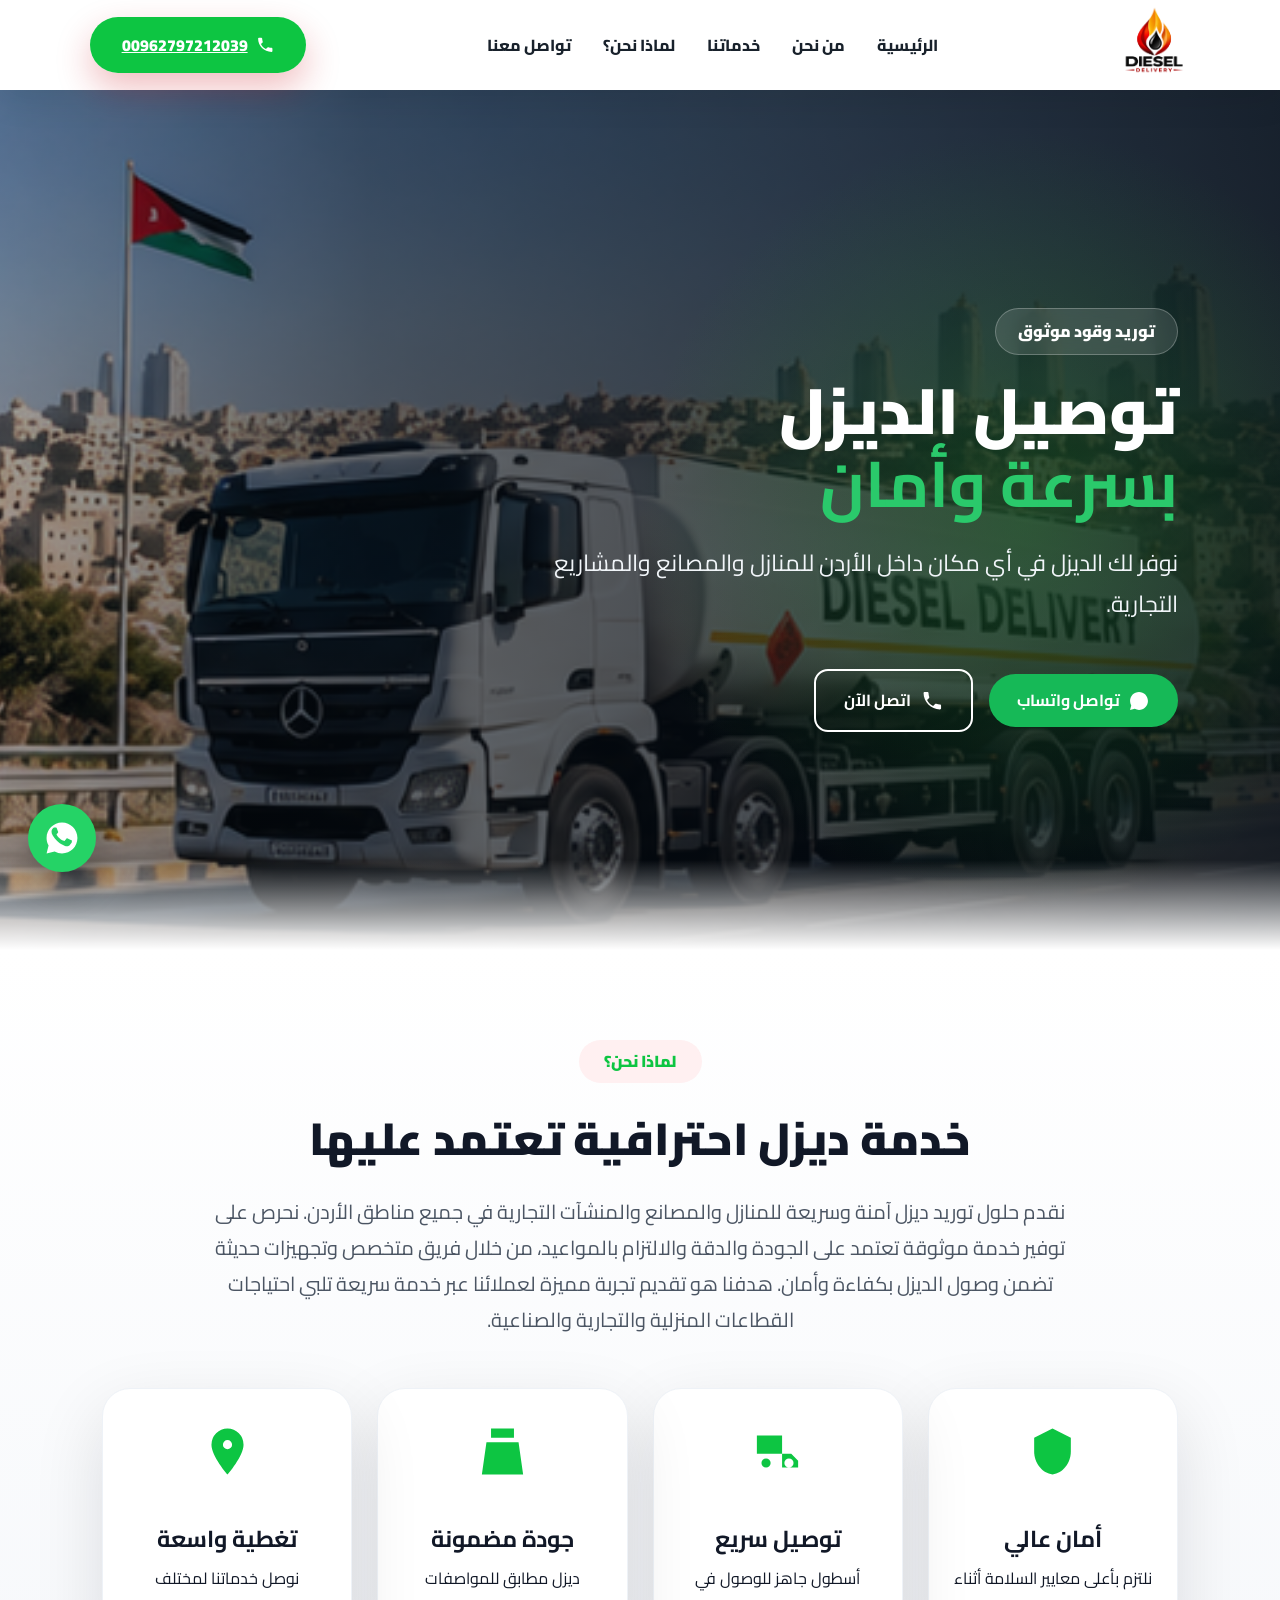
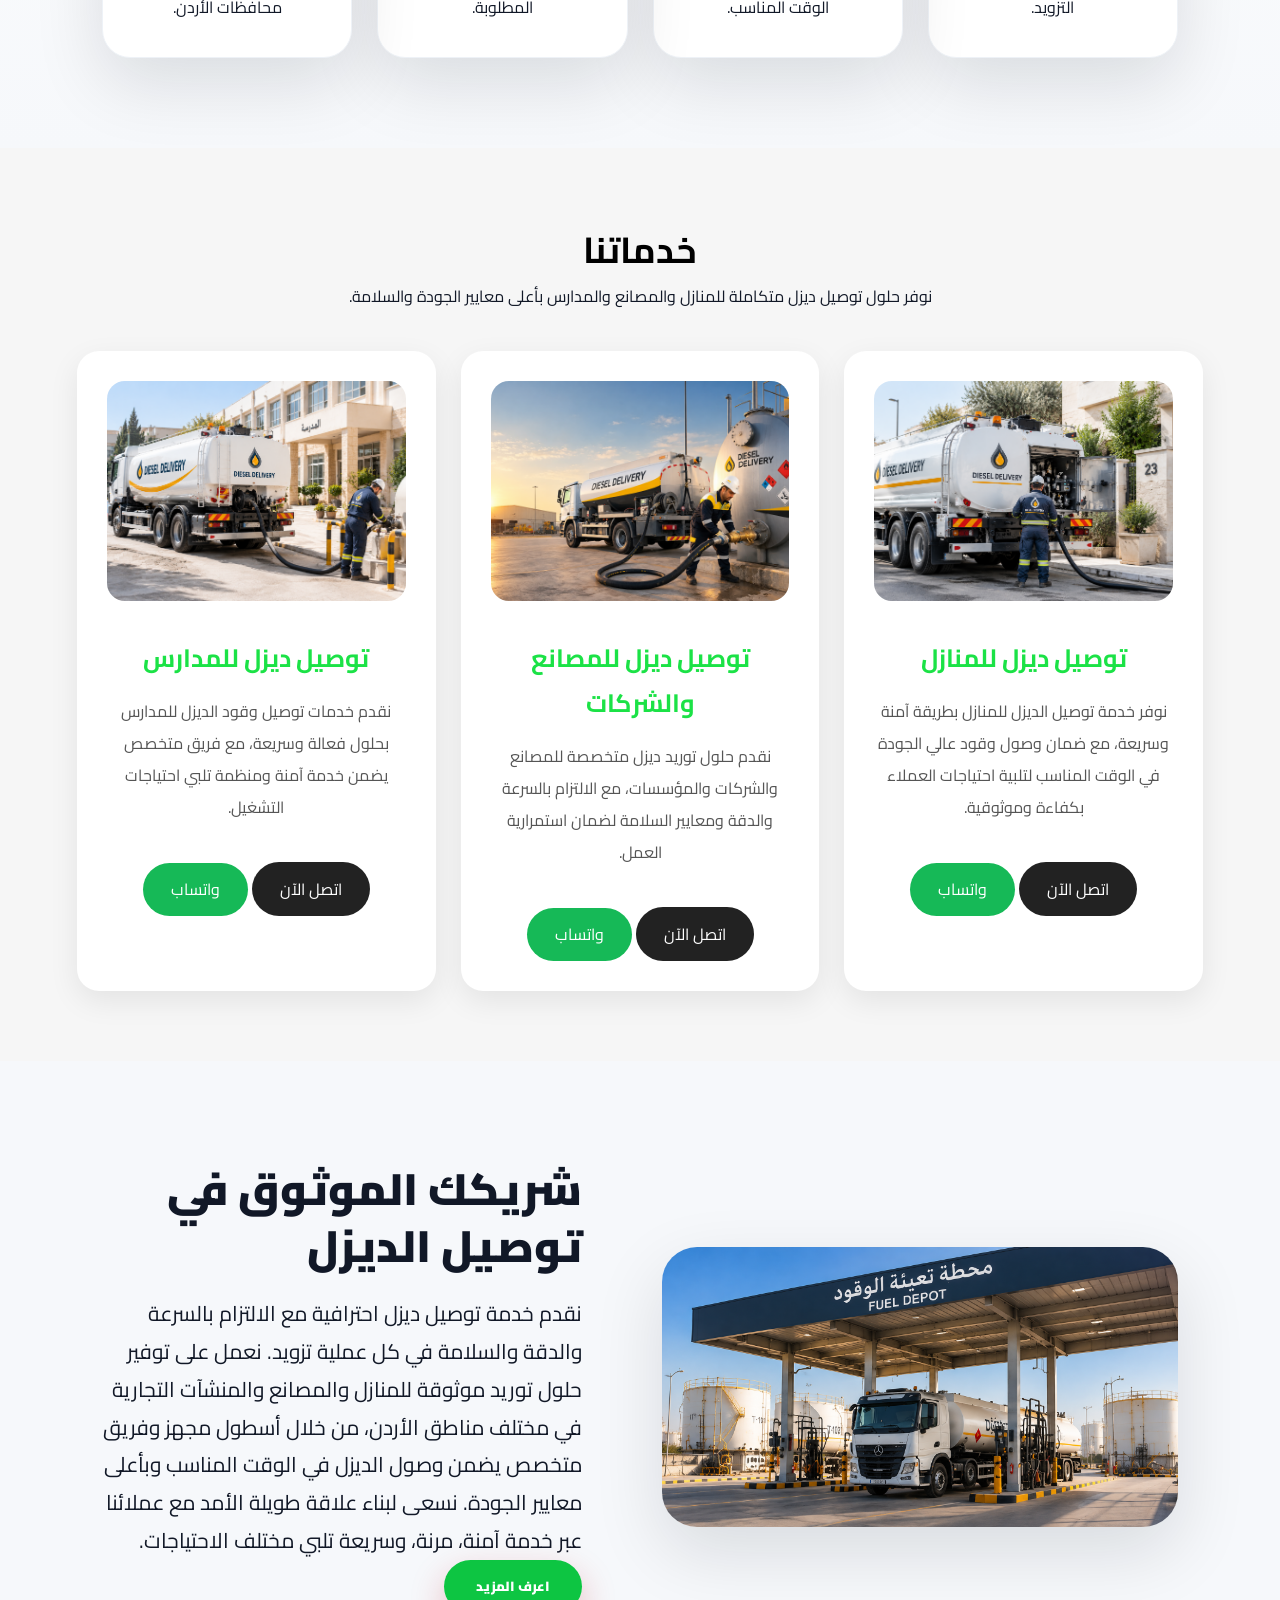
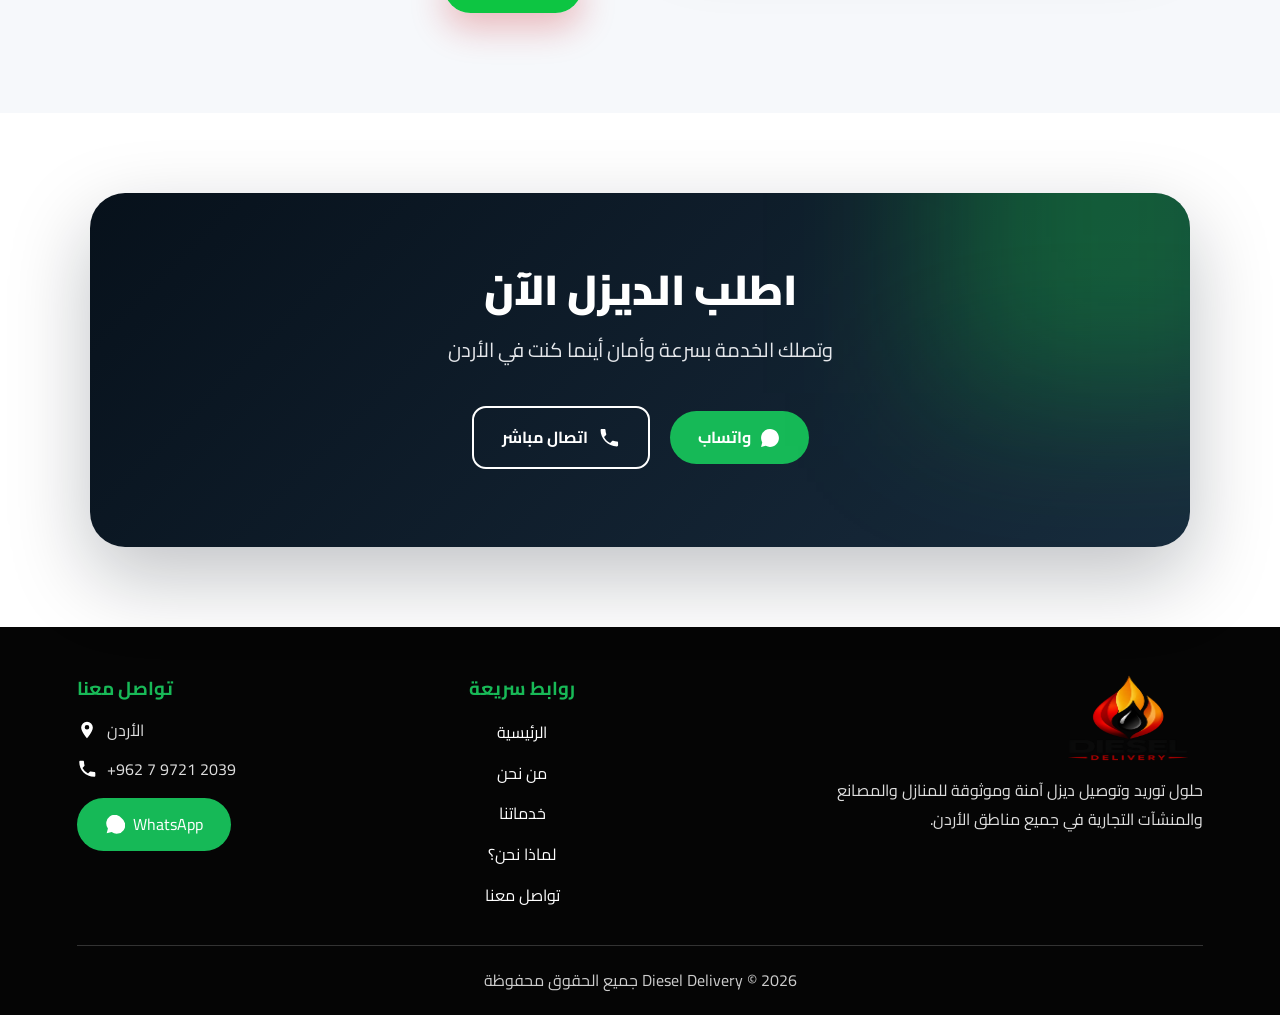
==== index.html @ 0b21d1fc "Add files via upload" ====
<!DOCTYPE html>
<html lang="ar" dir="rtl">
<head>
<meta charset="UTF-8">
<meta name="viewport" content="width=device-width, initial-scale=1.0">
<link rel="icon" type="image/x-icon" href="assets/logo.png">
<title>Diesel Delivery | توصيل الديزل</title>
<link rel="stylesheet" href="style.css">
</head>
<body>

<header>
      <a href="index.html"><img src="assets/logo.png" class="logo"></a>
<button class="menu-toggle" aria-label="Menu">☰</button>
<nav id="mainNav">
<a href="#hero">الرئيسية</a>
<a href="#about">من نحن</a>
<a href="service.html">خدماتنا</a>
<a href="#why">لماذا نحن؟</a>
<a href="#order">تواصل معنا</a>
</nav>
<a class="phone" href="tel:+962797212039">
<svg class="nav-phone-icon" viewBox="0 0 24 24" aria-hidden="true">
<path d="M6.6 10.8c1.8 3.5 3.1 4.8 6.6 6.6l2.2-2.2c.3-.3.8-.4 1.2-.2 1.3.5 2.7.8 4.1.8.7 0 1.2.5 1.2 1.2V20c0 .7-.5 1.2-1.2 1.2C10.8 21.2 2.8 13.2 2.8 3.4 2.8 2.7 3.3 2.2 4 2.2h3c.7 0 1.2.5 1.2 1.2 0 1.4.3 2.8.8 4.1.1.4.1.8-.2 1.2z"/>
</svg>
00962797212039</a>
</header>

<section class="hero" id="hero">
<div class="content">
<span>توريد وقود موثوق</span>
<h1>توصيل الديزل<br><b>بسرعة وأمان</b></h1>
<p>نوفر لك الديزل في أي مكان داخل الأردن للمنازل والمصانع والمشاريع التجارية.</p>
<a class="hero-btn whatsapp-btn" href="https://wa.me/962797212039" target="_blank">
<svg viewBox="0 0 32 32"><path d="M16 3C8.8 3 3 8.8 3 16c0 2.3.6 4.5 1.7 6.4L3 29l6.8-1.7A13 13 0 0016 29c7.2 0 13-5.8 13-13S23.2 3 16 3z"/></svg> تواصل واتساب</a>
<a class="hero-btn outline call-btn" href="tel:+962797212039">
<svg viewBox="0 0 24 24"><path d="M6.6 10.8c1.8 3.5 3.1 4.8 6.6 6.6l2.2-2.2c.3-.3.8-.4 1.2-.2 1.3.5 2.7.8 4.1.8.7 0 1.2.5 1.2 1.2V20c0 .7-.5 1.2-1.2 1.2C10.8 21.2 2.8 13.2 2.8 3.4 2.8 2.7 3.3 2.2 4 2.2h3c.7 0 1.2.5 1.2 1.2 0 1.4.3 2.8.8 4.1.1.4.1.8-.2 1.2z"/></svg> اتصل الآن</a>
</div>
</section>

<section class="why-us" id="why">
<div class="section-title">
<span>لماذا نحن؟</span>
<h2>خدمة ديزل احترافية تعتمد عليها</h2>
<p>نقدم حلول توريد ديزل آمنة وسريعة للمنازل والمصانع والمنشآت التجارية في جميع مناطق الأردن. نحرص على توفير خدمة موثوقة تعتمد على الجودة والدقة والالتزام بالمواعيد، من خلال فريق متخصص وتجهيزات حديثة تضمن وصول الديزل بكفاءة وأمان. هدفنا هو تقديم تجربة مميزة لعملائنا عبر خدمة سريعة تلبي احتياجات القطاعات المنزلية والتجارية والصناعية.</p>
</div>
<div class="features">
<div class="feature-card">
<svg viewBox="0 0 24 24"><path d="M12 2l8 4v6c0 5-3.5 9.5-8 10-4.5-.5-8-5-8-10V6l8-4z"/></svg>
<h3>أمان عالي</h3><p>نلتزم بأعلى معايير السلامة أثناء التزويد.</p>
</div>
<div class="feature-card">
<svg viewBox="0 0 24 24"><path d="M3 13h11V5H3v8zm11 0h4l3 3v3h-7v-6zM7 19a2 2 0 100-4 2 2 0 000 4zm10 0a2 2 0 100-4 2 2 0 000 4z"/></svg>
<h3>توصيل سريع</h3><p>أسطول جاهز للوصول في الوقت المناسب.</p>
</div>
<div class="feature-card">
<svg viewBox="0 0 24 24"><path d="M7 2h10v4H7V2zm-2 6h14l2 14H3L5 8z"/></svg>
<h3>جودة مضمونة</h3><p>ديزل مطابق للمواصفات المطلوبة.</p>
</div>
<div class="feature-card">
<svg viewBox="0 0 24 24"><path d="M12 2a7 7 0 00-7 7c0 5 7 13 7 13s7-8 7-13a7 7 0 00-7-7zm0 9a2 2 0 110-4 2 2 0 010 4z"/></svg>
<h3>تغطية واسعة</h3><p>نوصل خدماتنا لمختلف محافظات الأردن.</p>
</div>
</div>
</section>

<section class="services-home" id="services">
  <div class="services-title">
    <h2>خدماتنا</h2>
    <p>نوفر حلول توصيل ديزل متكاملة للمنازل والمصانع والمدارس بأعلى معايير الجودة والسلامة.</p>
  </div>

  <div class="services-cards">

    <div class="service-box">
      <img src="assets/home-diesel.png" alt="توصيل ديزل للمنازل">
      <h3>توصيل ديزل للمنازل</h3>
      <p>نوفر خدمة توصيل الديزل للمنازل بطريقة آمنة وسريعة، مع ضمان وصول وقود عالي الجودة في الوقت المناسب لتلبية احتياجات العملاء بكفاءة وموثوقية.</p>
      <div class="service-buttons">
        <a class="call-btn" href="tel:+962797212039">اتصل الآن</a>
        <a class="whatsapp-btn" href="https://wa.me/962797212039">واتساب</a>
      </div>
    </div>

    <div class="service-box">
      <img src="assets/factory-diesel.png" alt="توصيل ديزل للمصانع والشركات">
      <h3>توصيل ديزل للمصانع والشركات</h3>
      <p>نقدم حلول توريد ديزل متخصصة للمصانع والشركات والمؤسسات، مع الالتزام بالسرعة والدقة ومعايير السلامة لضمان استمرارية العمل.</p>
      <div class="service-buttons">
        <a class="call-btn" href="tel:+962797212039">اتصل الآن</a>
        <a class="whatsapp-btn" href="https://wa.me/962797212039">واتساب</a>
      </div>
    </div>

    <div class="service-box">
      <img src="assets/school-diesel.png" alt="توصيل ديزل للمدارس">
      <h3>توصيل ديزل للمدارس</h3>
      <p>نقدم خدمات توصيل وقود الديزل للمدارس بحلول فعالة وسريعة، مع فريق متخصص يضمن خدمة آمنة ومنظمة تلبي احتياجات التشغيل.</p>
      <div class="service-buttons">
        <a class="call-btn" href="tel:+962797212039">اتصل الآن</a>
        <a class="whatsapp-btn" href="https://wa.me/962797212039">واتساب</a>
      </div>
    </div>

  </div>
</section>

<section class="about" id="about">
<img src="assets/depot.png">
<div>
<h2>شريكك الموثوق في توصيل الديزل</h2>
<p>نقدم خدمة توصيل ديزل احترافية مع الالتزام بالسرعة والدقة والسلامة في كل عملية تزويد. نعمل على توفير حلول توريد موثوقة للمنازل والمصانع والمنشآت التجارية في مختلف مناطق الأردن، من خلال أسطول مجهز وفريق متخصص يضمن وصول الديزل في الوقت المناسب وبأعلى معايير الجودة. نسعى لبناء علاقة طويلة الأمد مع عملائنا عبر خدمة آمنة، مرنة، وسريعة تلبي مختلف الاحتياجات.</p>
<button>اعرف المزيد</button>
</div>
</section>

<section class="order" id="order">
<h2>اطلب الديزل الآن</h2>
<p>وتصلك الخدمة بسرعة وأمان أينما كنت في الأردن</p>
<a class="cta-btn whatsapp-btn" href="https://wa.me/962797212039" target="_blank"><svg viewBox="0 0 32 32"><path d="M16 3C8.8 3 3 8.8 3 16c0 2.3.6 4.5 1.7 6.4L3 29l6.8-1.7A13 13 0 0016 29c7.2 0 13-5.8 13-13S23.2 3 16 3z"/></svg> واتساب</a>
<a class="cta-btn outline call-btn" href="tel:+962797212039"><svg viewBox="0 0 24 24"><path d="M6.6 10.8c1.8 3.5 3.1 4.8 6.6 6.6l2.2-2.2c.3-.3.8-.4 1.2-.2 1.3.5 2.7.8 4.1.8.7 0 1.2.5 1.2 1.2V20c0 .7-.5 1.2-1.2 1.2C10.8 21.2 2.8 13.2 2.8 3.4 2.8 2.7 3.3 2.2 4 2.2h3c.7 0 1.2.5 1.2 1.2 0 1.4.3 2.8.8 4.1.1.4.1.8-.2 1.2z"/></svg> اتصال مباشر</a>
</section>

<a class="floating-whatsapp" href="https://wa.me/962797212039" target="_blank" aria-label="WhatsApp"><svg viewBox="0 0 32 32"><path d="M16 3C8.8 3 3 8.8 3 16c0 2.3.6 4.5 1.7 6.4L3 29l6.8-1.7A13 13 0 0016 29c7.2 0 13-5.8 13-13S23.2 3 16 3zm6.9 18.4c-.3.8-1.8 1.5-2.5 1.6-.7.1-1.5.1-4.8-1.7-4-2.2-6.6-6.2-6.8-6.5-.2-.3-1.6-2.1-1.6-4s1-2.8 1.4-3.2c.4-.4.9-.5 1.2-.5h.9c.3 0 .7-.1 1 .8.4 1 .9 2.5 1 2.7.1.2.1.5 0 .7-.1.2-.2.4-.4.6-.2.2-.4.4-.6.6-.2.2-.4.4-.2.8.2.4 1.1 1.8 2.4 2.9 1.7 1.5 3.1 2 3.5 2.2.4.2.6.2.9-.1.3-.3 1.1-1.3 1.4-1.7.3-.4.6-.3 1-.2.4.1 2.4 1.1 2.8 1.3.4.2.7.3.8.5.1.3.1 1-.2 1.8z"/></svg></a>




<footer class="professional-footer">
  <div class="footer-container">

    <div class="footer-brand">
      <img src="assets/logo.png" alt="Diesel Delivery">
      <p>
        حلول توريد وتوصيل ديزل آمنة وموثوقة للمنازل والمصانع والمنشآت التجارية
        في جميع مناطق الأردن.
      </p>
    </div>

    <div class="footer-links">
      <h3>روابط سريعة</h3>
      <a href="#home">الرئيسية</a>
      <a href="#about">من نحن</a>
      <a href="service.html">خدماتنا</a>
      <a href="#why">لماذا نحن؟</a>
      <a href="#contact">تواصل معنا</a>
    </div>

    <div class="footer-contact">
      <h3>تواصل معنا</h3>
      <p class="contact-item">
        <span class="svg-icon location-icon"></span>
        الأردن
      </p>
      <p class="contact-item">
        <span class="svg-icon phone-icon"></span>
        +962 7 9721 2039
      </p>
      <a class="whatsapp-btn" href="#">
        <span class="svg-icon whatsapp-icon"></span>
        WhatsApp
      </a>
    </div>

  </div>

  <div class="footer-bottom">
    Diesel Delivery © 2026 جميع الحقوق محفوظة
  </div>
</footer>


<script>
const btn=document.querySelector(".menu-toggle");
const nav=document.querySelector("#mainNav");
btn.addEventListener("click",()=>{nav.classList.toggle("open");btn.classList.toggle("active");});
nav.querySelectorAll("a").forEach(a=>a.addEventListener("click",()=>nav.classList.remove("open")));
</script>
</body>
</html>
---- style.css ----
@import url("https://fonts.googleapis.com/css2?family=Cairo:wght@400;600;700;800;900&display=swap");

:root {
  --red: #0dc542;
  --red2: #0dc542;
  --dark: #07111b;
  --gold: #f5b942;
  --bg: #f6f8fb;
  --text: #111827;
  --shadow: 0 25px 70px rgba(7, 17, 27, 0.12);
}
* {
  box-sizing: border-box;
  margin: 0;
  padding: 0;
}
html {
  scroll-behavior: smooth;
}
body {
  font-family: Cairo, Arial, sans-serif;
  color: var(--text);
  background: #fff;
  line-height: 1.8;
}
header {
  height: 90px;
  padding: 0 7%;
  display: flex;
  align-items: center;
  justify-content: space-between;
  position: sticky;
  top: 0;
  z-index: 50;
  background: rgba(255, 255, 255, 0.86);
  backdrop-filter: blur(18px);
  box-shadow: 0 10px 35px rgba(0, 0, 0, 0.08);
}
.logo {
  height: 72px;
  transition: 0.4s;
}
.logo:hover {
  transform: scale(1.08);
}
nav a {
  margin: 0 14px;
  color: #18212b;
  text-decoration: none;
  font-weight: 800;
  transition: 0.3s;
  position: relative;
}
nav a:before {
  content: "";
  position: absolute;
  right: 0;
  bottom: -10px;
  width: 0;
  height: 3px;
  background: var(--red);
  transition: 0.3s;
}
nav a:hover {
  color: var(--red);
}
nav a:hover:before {
  width: 100%;
}
.phone,
button {
  border: 0;
  border-radius: 50px;
  padding: 14px 32px;
  font-family: inherit;
  font-weight: 900;
  color: #fff;
  background: linear-gradient(135deg, var(--red), var(--red2));
  box-shadow: 0 15px 35px rgba(201, 21, 29, 0.28);
  cursor: pointer;
  transition: 0.35s;
}
.phone:hover,
button:hover {
  transform: translateY(-5px);
  box-shadow: 0 22px 45px rgba(201, 21, 29, 0.35);
}
.hero {
  min-height: 860px;
  display: flex;
  align-items: center;
  position: relative;
  overflow: hidden;
  background:
    linear-gradient(
      268deg,
      rgba(5, 12, 20, 0.88) 0%,
      rgba(5, 12, 20, 0.62) 70%,
      rgba(5, 12, 20, 0.15) 125%
    ),
    url(assets/hero-truck.png) center / cover;
}
.hero:before {
  content: "";
  position: absolute;
  inset: 0;
  background: radial-gradient(circle at 80% 50%, rgb(35 141 43 / 35%), transparent 35%);
}
.hero .content {
  position: relative;
  z-index: 2;
  /* max-width:700px; */
  color: #fff;
  /* padding:40px; */
  animation: heroFade 0.9s ease;
}
.hero .content span {
  display: inline-block;
  background: rgba(255, 255, 255, 0.12);
  border: 1px solid rgba(255, 255, 255, 0.25);
  padding: 8px 22px;
  border-radius: 50px;
  backdrop-filter: blur(10px);
  color: #fff;
}
.hero h1 {
  font-size: clamp(42px, 5vw, 72px);
  line-height: 1.15;
  font-weight: 900;
  margin: 20px 0;
}
.hero h1 b {
  color: #2ac96b;
}
.hero p {
  font-size: 20px;
  color: #f1f5f9;
  max-width: 560px;
}
.hero button {
  border: none;
  border-radius: 14px;
  padding: 15px 34px;
  font-size: 17px;
  font-weight: 800;
  margin: 25px 8px 0 0;
  cursor: pointer;
  transition: 0.3s;
  background: #c9151d;
  color: white;
  box-shadow: 0 15px 35px rgba(201, 21, 29, 0.35);
}
.hero button:hover {
  transform: translateY(-5px);
}
.hero .outline {
  background: transparent;
  border: 2px solid #fff;
}
@keyframes heroFade {
  from {
    opacity: 0;
    transform: translateY(30px);
  }
  to {
    opacity: 1;
    transform: none;
  }
}
.hero:after {
  content: "";
  position: absolute;
  inset: auto 0 0;
  height: 90px;
  background: linear-gradient(transparent, #fff);
}
.content {
  width: 58%;
  padding-right: 8%;
  position: relative;
  z-index: 2;
}
.content span {
  display: inline-block;
  background: #fff1f2;
  color: var(--red);
  padding: 8px 22px;
  border-radius: 40px;
  font-weight: 900;
}
h1 {
  font-size: 76px;
  line-height: 1.15;
  font-weight: 900;
  margin: 22px 0;
}
h1 b {
  color: var(--red);
}
.content p {
  font-size: 23px;
  /* color: #374151; */
  max-width: 650px;
  margin-bottom: 35px;
}
.outline {
  background: #fff;
  color: var(--dark);
  border: 2px solid var(--dark);
  box-shadow: none;
  margin-right: 12px;
}
.features {
  display: grid;
  grid-template-columns: repeat(4, 1fr);
  gap: 25px;
  padding: 40px 8% 90px;
  background: #fff;
}
.features div {
  background: #fff;
  padding: 35px 20px;
  text-align: center;
  border-radius: 28px;
  box-shadow: var(--shadow);
  border: 1px solid #eef2f7;
  transition: 0.35s;
}
.features div:hover {
  transform: translateY(-12px);
  border-color: #ffd1d4;
}
.features div:first-letter {
  font-size: 45px;
}
.features h3 {
  font-size: 23px;
  margin: 15px 0 5px;
}
.about {
  padding: 100px 8%;
  display: flex;
  align-items: center;
  gap: 80px;
  background: var(--bg);
}
.about img {
  width: 48%;
  border-radius: 35px;
  box-shadow: var(--shadow);
}
.about h2,
.order h2,
.areas h2 {
  font-size: 44px;
  line-height: 1.3;
  margin-bottom: 20px;
  font-weight: 900;
}
.about p,
.order p,
.areas p {
  font-size: 21px;
}
.order {
  padding: 100px 8%;
  background:
    linear-gradient(rgba(0, 0, 0, 0.72), rgba(0, 0, 0, 0.72)),
    url("assets/delivery.png") center/cover;
  color: #fff;
}
.areas {
  text-align: center;
  padding: 90px 8%;
}
footer {
  background: var(--dark);
  color: #fff;
  padding: 45px 8%;
  /* display: flex; */
  justify-content: space-between;
  align-items: center;
}
footer img {
  height: 95px;
}
@media (max-width: 900px) {
  header {
    height: auto;
    padding: 15px;
    flex-direction: column;
    gap: 15px;
  }
  nav {
    display: none;
  }
  .hero {
    min-height: 650px;
  }
  .content {
    width: 100%;
    padding: 50px 25px;
    text-align: center;
  }
  h1 {
    font-size: 43px;
  }
  .content p {
    font-size: 18px;
    color: white;
  }
  .features {
    grid-template-columns: 1fr;
    padding: 30px 25px;
  }
  .about {
    flex-direction: column;
    padding: 60px 25px;
    gap: 35px;
  }
  .about img {
    width: 100%;
  }
  .about h2,
  .order h2,
  .areas h2 {
    font-size: 32px;
  }
  footer {
    flex-direction: column;
    gap: 20px;
    text-align: center;
  }
}

.why-us {
  padding: 90px 8%;
  background: linear-gradient(180deg, #fff, #f6f8fb);
}
.section-title {
  text-align: center;
  max-width: 850px;
  margin: auto;
}
.section-title span {
  display: inline-block;
  color: var(--red);
  background: #fff0f1;
  padding: 7px 25px;
  border-radius: 30px;
  font-weight: 900;
}
.section-title h2 {
  font-size: 45px;
  font-weight: 900;
  margin: 15px 0;
}
.section-title p {
  font-size: 20px;
  color: #4b5563;
}
.features {
  padding: 50px 0 0;
  background: transparent;
}
.feature-card svg {
  width: 55px;
  height: 55px;
  fill: var(--red);
  margin-bottom: 15px;
}
.feature-card svg path {
  stroke: none;
}
.feature-card {
  min-height: 250px;
}
@media (max-width: 900px) {
  .features {
    grid-template-columns: 1fr 1fr;
  }
  .section-title h2 {
    font-size: 32px;
  }
}
@media (max-width: 600px) {
  .features {
    grid-template-columns: 1fr;
  }
}

.menu-toggle {
  display: none;
  background: var(--red);
  color: #fff;
  border: 0;
  border-radius: 12px;
  font-size: 28px;
  width: 50px;
  height: 45px;
  cursor: pointer;
  padding: 0;
}
@media (max-width: 900px) {
  header {
    flex-direction: row;
    position: sticky;
    padding: 12px 20px;
    height: 75px;
  }
  .logo {
    height: 55px;
  }
  .menu-toggle {
    display: block;
  }
  nav {
    display: flex;
    position: absolute;
    top: 75px;
    right: 0;
    left: 0;
    background: #fff;
    flex-direction: column;
    padding: 25px;
    gap: 20px;
    box-shadow: 0 15px 35px rgba(0, 0, 0, 0.12);
    transform: translateY(-20px);
    opacity: 0;
    pointer-events: none;
    transition: 0.3s;
  }
  nav.open {
    transform: translateY(0);
    opacity: 1;
    pointer-events: auto;
  }
  nav a {
    margin: 0;
    padding: 10px 0;
  }
  .phone {
    display: none;
  }
}

/* Premium Energy CTA */
.order {
  margin: 80px auto;
  width: 86%;
  padding: 70px 30px;
  border-radius: 35px;
  background: linear-gradient(135deg, #07111b, #182b3d);
  color: #fff;
  text-align: center;
  position: relative;
  overflow: hidden;
  box-shadow: 0 30px 80px rgba(7, 17, 27, 0.25);
}
.order:before {
  content: "";
  position: absolute;
  width: 350px;
  height: 350px;
  background: rgb(21 201 70 / 35%);
  filter: blur(80px);
  top: -150px;
  right: -100px;
}
.order h2,
.order p,
.order button {
  position: relative;
}
.order h2 {
  font-size: 42px;
  margin-bottom: 15px;
}
.order p {
  font-size: 20px;
  margin-bottom: 30px;
  color: #e5e7eb;
}
.order .outline {
  background: transparent;
  border: 2px solid #fff;
  margin-right: 12px;
}

/* Floating WhatsApp */
.floating-whatsapp {
  position: fixed;
  left: 28px;
  bottom: 28px;
  width: 68px;
  height: 68px;
  border-radius: 50%;
  background: #25d366;
  display: flex;
  align-items: center;
  justify-content: center;
  z-index: 999;
  box-shadow: 0 15px 35px rgba(0, 0, 0, 0.25);
  animation: whatsappPulse 2s infinite;
}
.floating-whatsapp svg {
  width: 38px;
  height: 38px;
  fill: #fff;
}
@keyframes whatsappPulse {
  0% {
    transform: scale(1);
  }
  50% {
    transform: scale(1.08);
  }
  100% {
    transform: scale(1);
  }
}
@media (max-width: 768px) {
  .order {
    width: 92%;
    padding: 45px 20px;
  }
  .order h2 {
    font-size: 30px;
  }
  .floating-whatsapp {
    width: 58px;
    height: 58px;
    left: 18px;
    bottom: 18px;
  }
}

/* SVG Action Buttons */
.hero-btn,
.cta-btn {
  display: inline-flex;
  align-items: center;
  justify-content: center;
  gap: 10px;
  text-decoration: none;
  padding: 15px 28px;
  border-radius: 14px;
  font-weight: 700;
  cursor: pointer;
}
.hero-btn svg,
.cta-btn svg {
  width: 22px;
  height: 22px;
  fill: currentColor;
}
.whatsapp-btn {
  background: #25d366;
  color: #fff;
}
.call-btn {
  color: #fff;
}
.call-btn svg {
  fill: currentColor;
}
.cta-btn {
  padding: 15px 28px;
  border-radius: 14px;
  font-weight: 700;
}
.order .cta-btn {
  margin: 8px;
}

/* Navbar phone SVG */
.phone{
    display:flex;
    align-items:center;
    justify-content:center;
    gap:8px;
}
.nav-phone-icon{
    width:18px;
    height:18px;
    fill:currentColor;
}


.professional-footer{
 background:#050505;
 color:#fff;
 padding:45px 6% 20px;
}
.footer-container{
 display:flex;
 justify-content:space-between;
 gap:40px;
}
.footer-brand{width:35%;}
.footer-brand img{width:150px;}
.footer-brand p{line-height:1.8;color:#ddd;}
.footer-links{text-align:center;display:flex;flex-direction:column;gap:12px;}
.footer-links h3,.footer-contact h3{color:#18b957;}
.footer-links a{color:white;text-decoration:none;}
.footer-contact{direction:ltr;}
.contact-item{
 display:flex;
     margin-top: 10px;
 align-items:center;
 gap:10px;
 color:#ddd;
}
.svg-icon{
 width:20px;
 height:20px;
 display:inline-block;
 background-position:center;
 background-repeat:no-repeat;
 background-size:contain;
}
.phone-icon{
 background-image:url("data:image/svg+xml,%3Csvg xmlns='http://www.w3.org/2000/svg' fill='white' viewBox='0 0 24 24'%3E%3Cpath d='M6.6 10.8a15.4 15.4 0 006.6 6.6l2.2-2.2c.3-.3.8-.4 1.2-.2 1.3.4 2.7.6 4.1.6.7 0 1.3.6 1.3 1.3V20c0 .7-.6 1.3-1.3 1.3C10.4 21.3 2.7 13.6 2.7 3.3 2.7 2.6 3.3 2 4 2h3.1c.7 0 1.3.6 1.3 1.3 0 1.4.2 2.8.6 4.1.1.4 0 .8-.2 1.1z'/%3E%3C/svg%3E");
}
.whatsapp-icon{
 background-image:url("data:image/svg+xml,%3Csvg xmlns='http://www.w3.org/2000/svg' fill='white' viewBox='0 0 24 24'%3E%3Cpath d='M20 3.9A10 10 0 003.5 16.1L2 22l6-1.5A10 10 0 1020 3.9z'/%3E%3C/svg%3E");
}
.location-icon{
 background-image:url("data:image/svg+xml,%3Csvg xmlns='http://www.w3.org/2000/svg' fill='white' viewBox='0 0 24 24'%3E%3Cpath d='M12 2a7 7 0 00-7 7c0 5 7 13 7 13s7-8 7-13a7 7 0 00-7-7zm0 9.5A2.5 2.5 0 1112 6a2.5 2.5 0 010 5.5z'/%3E%3C/svg%3E");
}
.whatsapp-btn{
      margin-top: 15px;
 display:inline-flex;
 align-items:center;
 gap:8px;
 background:#16b957;
 color:#fff;
 padding:12px 28px;
 border-radius:30px;
 text-decoration:none;
}
.footer-bottom{
 border-top:1px solid #333;
 margin-top:35px;
 padding-top:20px;
 text-align:center;
 color:#ccc;
}
@media(max-width:768px){
 .footer-container{flex-direction:column;align-items:center;text-align:center;}
 .footer-brand{width:100%;}
}

.services-page{
padding:70px 6%;
background:#f7f7f7;
min-height:100vh;
}
.services-page h1{text-align:center;margin-bottom:40px;}
.services-grid{
display:grid;
grid-template-columns:repeat(auto-fit,minmax(280px,1fr));
gap:25px;
}
.service-card{
background:#fff;
padding:30px;
border-radius:20px;
box-shadow:0 10px 30px rgba(0,0,0,.08);
text-align:center;
}
.service-card h2{color:#19d719;}
.service-card p{line-height:1.9;color:#555;}
.service-actions{
display:flex;
justify-content:center;
gap:12px;
margin-top:25px;
}
.service-actions a{
padding:12px 25px;
border-radius:30px;
background:#16b957;
color:#fff;
text-decoration:none;
}
.service-actions a:first-child{background:#222;}

.service-image{
 width:100%;
 height:220px;
 object-fit:cover;
 border-radius:16px;
 margin-bottom:20px;
}

.services-home{
padding:70px 6%;
background:#f6f6f6;
direction:rtl;
}
.services-title{text-align:center;margin-bottom:40px;}
.services-title h2{color:#000000;font-size:36px;}
.services-cards{
display:grid;
grid-template-columns:repeat(3,1fr);
gap:25px;
}
.service-box{
background:#fff;
border-radius:22px;
padding:30px;
text-align:center;
box-shadow:0 10px 30px rgba(0,0,0,.08);
}
.service-box img{
width:100%;
height:220px;
object-fit:cover;
border-radius:18px;
}
.service-box h3{
color:#1be246;
font-size:25px;
margin:25px 0 15px;
}
.service-box p{
line-height:2;
color:#555;
}
.service-buttons{
/* display:flex; */
justify-content:center;
gap:15px;
margin-top:25px;
}
.service-buttons a{
padding:12px 28px;
border-radius:30px;
color:white;
text-decoration:none;
}
.call-btn{background:#222;}
.whatsapp-btn{background:#16b957;}
@media(max-width:900px){
.services-cards{grid-template-columns:1fr;}
}
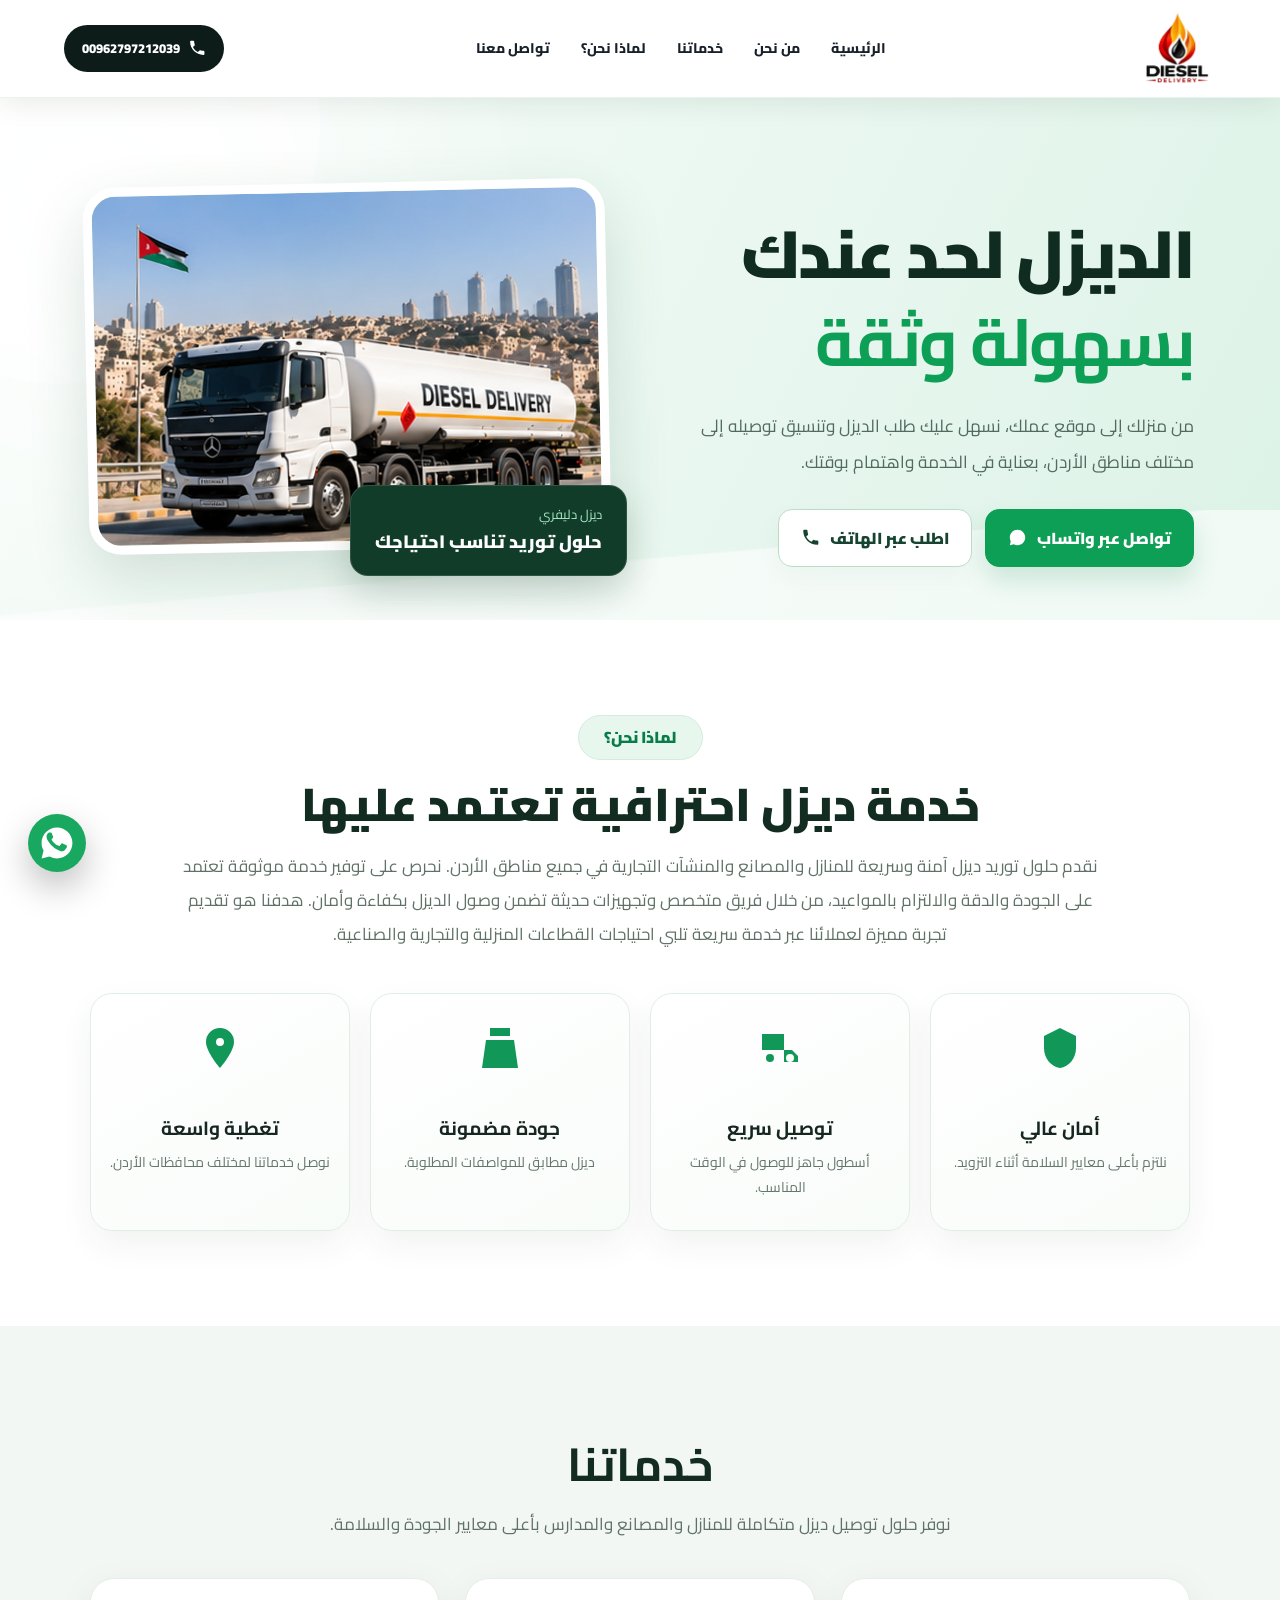
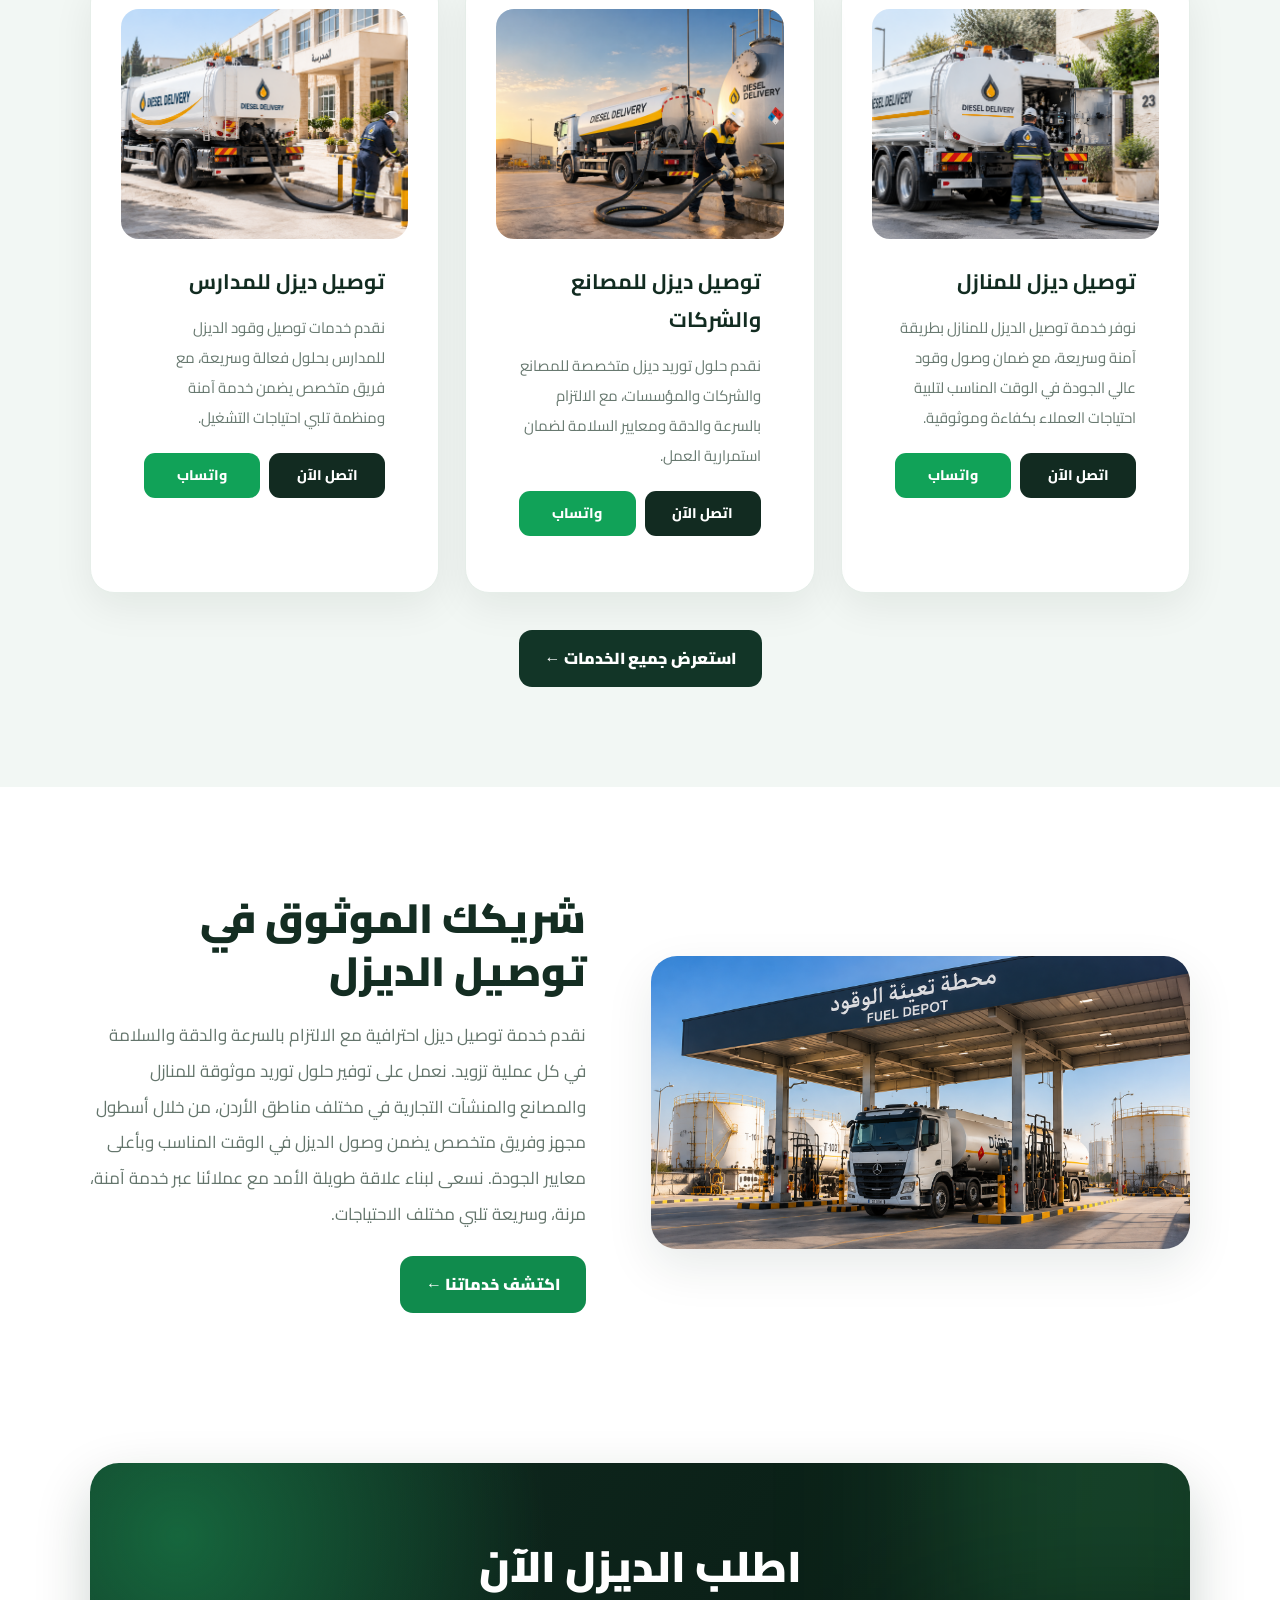
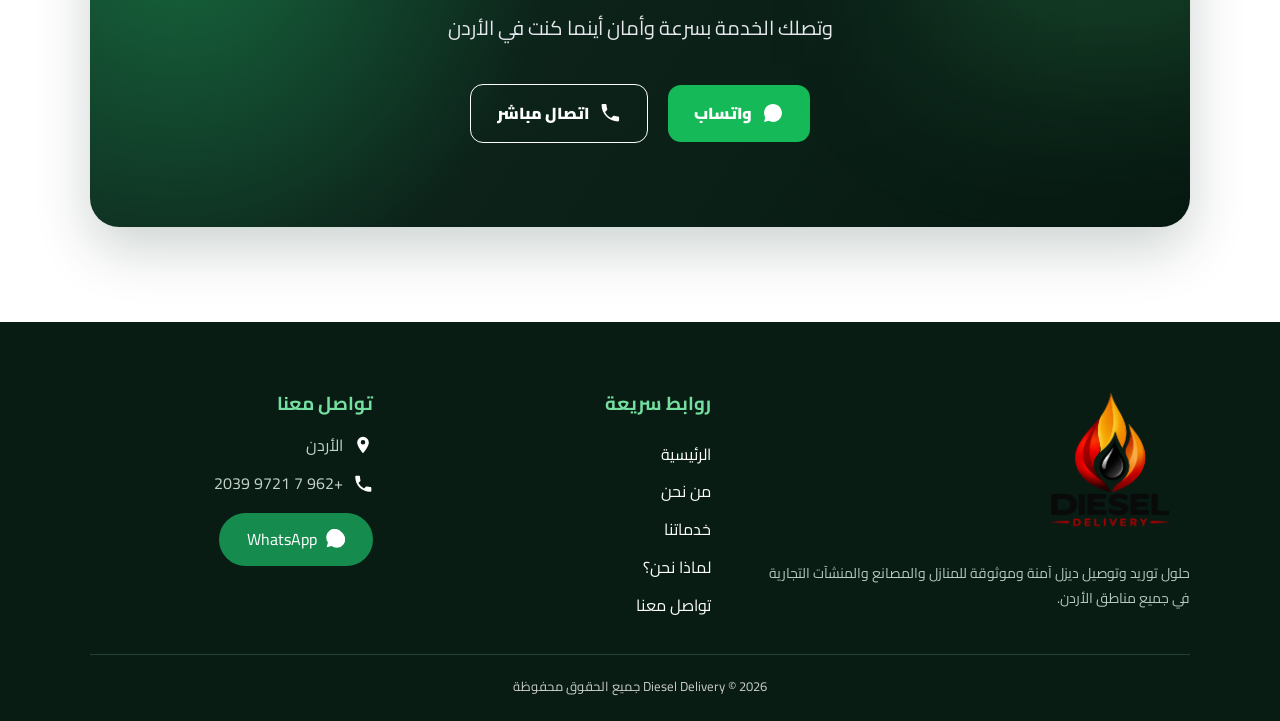
==== commit 67645b40: "edit style" ====
--- a/index.html
+++ b/index.html
@@ -10,8 +10,8 @@
 <body>
 
 <header>
-      <a href="index.html"><img src="assets/logo.png" class="logo"></a>
-<button class="menu-toggle" aria-label="Menu">☰</button>
+      <a href="index.html"><img src="assets/logo.png" class="logo" alt="Diesel Delivery"></a>
+<button class="menu-toggle" aria-label="فتح قائمة التنقل" aria-expanded="false" aria-controls="mainNav">☰</button>
 <nav id="mainNav">
 <a href="#hero">الرئيسية</a>
 <a href="#about">من نحن</a>
@@ -26,16 +26,27 @@
 00962797212039</a>
 </header>
 
-<section class="hero" id="hero">
-<div class="content">
-<span>توريد وقود موثوق</span>
-<h1>توصيل الديزل<br><b>بسرعة وأمان</b></h1>
-<p>نوفر لك الديزل في أي مكان داخل الأردن للمنازل والمصانع والمشاريع التجارية.</p>
-<a class="hero-btn whatsapp-btn" href="https://wa.me/962797212039" target="_blank">
-<svg viewBox="0 0 32 32"><path d="M16 3C8.8 3 3 8.8 3 16c0 2.3.6 4.5 1.7 6.4L3 29l6.8-1.7A13 13 0 0016 29c7.2 0 13-5.8 13-13S23.2 3 16 3z"/></svg> تواصل واتساب</a>
-<a class="hero-btn outline call-btn" href="tel:+962797212039">
-<svg viewBox="0 0 24 24"><path d="M6.6 10.8c1.8 3.5 3.1 4.8 6.6 6.6l2.2-2.2c.3-.3.8-.4 1.2-.2 1.3.5 2.7.8 4.1.8.7 0 1.2.5 1.2 1.2V20c0 .7-.5 1.2-1.2 1.2C10.8 21.2 2.8 13.2 2.8 3.4 2.8 2.7 3.3 2.2 4 2.2h3c.7 0 1.2.5 1.2 1.2 0 1.4.3 2.8.8 4.1.1.4.1.8-.2 1.2z"/></svg> اتصل الآن</a>
-</div>
+<section class="hero hero-split" id="hero" aria-labelledby="hero-title">
+  <div class="hero-shell">
+    <div class="content hero-copy">
+      <!-- <span class="hero-eyebrow">توصيل ديزل لجميع أنحاء الأردن</span> -->
+      <h1 id="hero-title">الديزل لحد عندك<br><b>بسهولة وثقة</b></h1>
+      <p>من منزلك إلى موقع عملك، نسهل عليك طلب الديزل وتنسيق توصيله إلى مختلف مناطق الأردن، بعناية في الخدمة واهتمام بوقتك.</p>
+      <div class="hero-actions">
+        <a class="hero-btn whatsapp-btn" href="https://wa.me/962797212039" target="_blank" rel="noopener noreferrer" aria-label="تواصل عبر واتساب">تواصل عبر واتساب <svg viewBox="0 0 32 32" aria-hidden="true"><path d="M16 3C8.8 3 3 8.8 3 16c0 2.3.6 4.5 1.7 6.4L3 29l6.8-1.7A13 13 0 0016 29c7.2 0 13-5.8 13-13S23.2 3 16 3z"/></svg></a>
+        <a class="hero-btn call-btn" href="tel:+962797212039">اطلب عبر الهاتف <svg viewBox="0 0 24 24" aria-hidden="true"><path d="M6.6 10.8c1.8 3.5 3.1 4.8 6.6 6.6l2.2-2.2c.3-.3.8-.4 1.2-.2 1.3.5 2.7.8 4.1.8.7 0 1.2.5 1.2 1.2V20c0 .7-.5 1.2-1.2 1.2C10.8 21.2 2.8 13.2 2.8 3.4 2.8 2.7 3.3 2.2 4 2.2h3c.7 0 1.2.5 1.2 1.2 0 1.4.3 2.8.8 4.1.1.4.1.8-.2 1.2z"/></svg></a>
+      </div>
+    </div>
+    <div class="hero-visual">
+      <div class="hero-image-frame"><img src="assets/hero-truck.png" alt="شاحنة توصيل الديزل في الأردن" fetchpriority="high"></div>
+      <div class="hero-image-note"><small>ديزل دليفري</small><strong>حلول توريد تناسب احتياجك</strong></div>
+    </div>
+  </div>
+  <!-- <div class="hero-highlights" aria-label="مميزات الخدمة">
+    <div><span class="highlight-icon">✓</span><span>خدمة موثوقة</span></div>
+    <div><span class="highlight-icon">↗</span><span>توصيل لمختلف المناطق</span></div>
+    <div><span class="highlight-icon">♧</span><span>حلول للمنازل والمنشآت</span></div>
+  </div> -->
 </section>
 
 <section class="why-us" id="why">
@@ -66,6 +77,7 @@
 
 <section class="services-home" id="services">
   <div class="services-title">
+    <!-- <span class="eyebrow">نصل إليك حيث تحتاجنا</span> -->
     <h2>خدماتنا</h2>
     <p>نوفر حلول توصيل ديزل متكاملة للمنازل والمصانع والمدارس بأعلى معايير الجودة والسلامة.</p>
   </div>
@@ -78,7 +90,7 @@
       <p>نوفر خدمة توصيل الديزل للمنازل بطريقة آمنة وسريعة، مع ضمان وصول وقود عالي الجودة في الوقت المناسب لتلبية احتياجات العملاء بكفاءة وموثوقية.</p>
       <div class="service-buttons">
         <a class="call-btn" href="tel:+962797212039">اتصل الآن</a>
-        <a class="whatsapp-btn" href="https://wa.me/962797212039">واتساب</a>
+        <a class="whatsapp-btn" href="https://wa.me/962797212039" target="_blank" rel="noopener noreferrer">واتساب</a>
       </div>
     </div>
 
@@ -88,7 +100,7 @@
       <p>نقدم حلول توريد ديزل متخصصة للمصانع والشركات والمؤسسات، مع الالتزام بالسرعة والدقة ومعايير السلامة لضمان استمرارية العمل.</p>
       <div class="service-buttons">
         <a class="call-btn" href="tel:+962797212039">اتصل الآن</a>
-        <a class="whatsapp-btn" href="https://wa.me/962797212039">واتساب</a>
+        <a class="whatsapp-btn" href="https://wa.me/962797212039" target="_blank" rel="noopener noreferrer">واتساب</a>
       </div>
     </div>
 
@@ -98,11 +110,12 @@
       <p>نقدم خدمات توصيل وقود الديزل للمدارس بحلول فعالة وسريعة، مع فريق متخصص يضمن خدمة آمنة ومنظمة تلبي احتياجات التشغيل.</p>
       <div class="service-buttons">
         <a class="call-btn" href="tel:+962797212039">اتصل الآن</a>
-        <a class="whatsapp-btn" href="https://wa.me/962797212039">واتساب</a>
+        <a class="whatsapp-btn" href="https://wa.me/962797212039" target="_blank" rel="noopener noreferrer">واتساب</a>
       </div>
     </div>
 
   </div>
+  <a class="all-services-link" href="service.html">استعرض جميع الخدمات ←</a>
 </section>
 
 <section class="about" id="about">
@@ -110,18 +123,18 @@
 <div>
 <h2>شريكك الموثوق في توصيل الديزل</h2>
 <p>نقدم خدمة توصيل ديزل احترافية مع الالتزام بالسرعة والدقة والسلامة في كل عملية تزويد. نعمل على توفير حلول توريد موثوقة للمنازل والمصانع والمنشآت التجارية في مختلف مناطق الأردن، من خلال أسطول مجهز وفريق متخصص يضمن وصول الديزل في الوقت المناسب وبأعلى معايير الجودة. نسعى لبناء علاقة طويلة الأمد مع عملائنا عبر خدمة آمنة، مرنة، وسريعة تلبي مختلف الاحتياجات.</p>
-<button>اعرف المزيد</button>
+<a class="about-link" href="service.html">اكتشف خدماتنا ←</a>
 </div>
 </section>
 
 <section class="order" id="order">
 <h2>اطلب الديزل الآن</h2>
 <p>وتصلك الخدمة بسرعة وأمان أينما كنت في الأردن</p>
-<a class="cta-btn whatsapp-btn" href="https://wa.me/962797212039" target="_blank"><svg viewBox="0 0 32 32"><path d="M16 3C8.8 3 3 8.8 3 16c0 2.3.6 4.5 1.7 6.4L3 29l6.8-1.7A13 13 0 0016 29c7.2 0 13-5.8 13-13S23.2 3 16 3z"/></svg> واتساب</a>
+<a class="cta-btn whatsapp-btn" href="https://wa.me/962797212039" target="_blank" rel="noopener noreferrer"><svg viewBox="0 0 32 32"><path d="M16 3C8.8 3 3 8.8 3 16c0 2.3.6 4.5 1.7 6.4L3 29l6.8-1.7A13 13 0 0016 29c7.2 0 13-5.8 13-13S23.2 3 16 3z"/></svg> واتساب</a>
 <a class="cta-btn outline call-btn" href="tel:+962797212039"><svg viewBox="0 0 24 24"><path d="M6.6 10.8c1.8 3.5 3.1 4.8 6.6 6.6l2.2-2.2c.3-.3.8-.4 1.2-.2 1.3.5 2.7.8 4.1.8.7 0 1.2.5 1.2 1.2V20c0 .7-.5 1.2-1.2 1.2C10.8 21.2 2.8 13.2 2.8 3.4 2.8 2.7 3.3 2.2 4 2.2h3c.7 0 1.2.5 1.2 1.2 0 1.4.3 2.8.8 4.1.1.4.1.8-.2 1.2z"/></svg> اتصال مباشر</a>
 </section>
 
-<a class="floating-whatsapp" href="https://wa.me/962797212039" target="_blank" aria-label="WhatsApp"><svg viewBox="0 0 32 32"><path d="M16 3C8.8 3 3 8.8 3 16c0 2.3.6 4.5 1.7 6.4L3 29l6.8-1.7A13 13 0 0016 29c7.2 0 13-5.8 13-13S23.2 3 16 3zm6.9 18.4c-.3.8-1.8 1.5-2.5 1.6-.7.1-1.5.1-4.8-1.7-4-2.2-6.6-6.2-6.8-6.5-.2-.3-1.6-2.1-1.6-4s1-2.8 1.4-3.2c.4-.4.9-.5 1.2-.5h.9c.3 0 .7-.1 1 .8.4 1 .9 2.5 1 2.7.1.2.1.5 0 .7-.1.2-.2.4-.4.6-.2.2-.4.4-.6.6-.2.2-.4.4-.2.8.2.4 1.1 1.8 2.4 2.9 1.7 1.5 3.1 2 3.5 2.2.4.2.6.2.9-.1.3-.3 1.1-1.3 1.4-1.7.3-.4.6-.3 1-.2.4.1 2.4 1.1 2.8 1.3.4.2.7.3.8.5.1.3.1 1-.2 1.8z"/></svg></a>
+<a class="floating-whatsapp" href="https://wa.me/962797212039" target="_blank" rel="noopener noreferrer" aria-label="WhatsApp"><svg viewBox="0 0 32 32"><path d="M16 3C8.8 3 3 8.8 3 16c0 2.3.6 4.5 1.7 6.4L3 29l6.8-1.7A13 13 0 0016 29c7.2 0 13-5.8 13-13S23.2 3 16 3zm6.9 18.4c-.3.8-1.8 1.5-2.5 1.6-.7.1-1.5.1-4.8-1.7-4-2.2-6.6-6.2-6.8-6.5-.2-.3-1.6-2.1-1.6-4s1-2.8 1.4-3.2c.4-.4.9-.5 1.2-.5h.9c.3 0 .7-.1 1 .8.4 1 .9 2.5 1 2.7.1.2.1.5 0 .7-.1.2-.2.4-.4.6-.2.2-.4.4-.6.6-.2.2-.4.4-.2.8.2.4 1.1 1.8 2.4 2.9 1.7 1.5 3.1 2 3.5 2.2.4.2.6.2.9-.1.3-.3 1.1-1.3 1.4-1.7.3-.4.6-.3 1-.2.4.1 2.4 1.1 2.8 1.3.4.2.7.3.8.5.1.3.1 1-.2 1.8z"/></svg></a>
 
 
 
@@ -139,11 +152,11 @@
 
     <div class="footer-links">
       <h3>روابط سريعة</h3>
-      <a href="#home">الرئيسية</a>
+      <a href="index.html#hero">الرئيسية</a>
       <a href="#about">من نحن</a>
       <a href="service.html">خدماتنا</a>
       <a href="#why">لماذا نحن؟</a>
-      <a href="#contact">تواصل معنا</a>
+      <a href="index.html#order">تواصل معنا</a>
     </div>
 
     <div class="footer-contact">
@@ -156,7 +169,7 @@
         <span class="svg-icon phone-icon"></span>
         +962 7 9721 2039
       </p>
-      <a class="whatsapp-btn" href="#">
+      <a class="whatsapp-btn" href="https://wa.me/962797212039" target="_blank" rel="noopener noreferrer">
         <span class="svg-icon whatsapp-icon"></span>
         WhatsApp
       </a>
@@ -173,8 +186,8 @@
 <script>
 const btn=document.querySelector(".menu-toggle");
 const nav=document.querySelector("#mainNav");
-btn.addEventListener("click",()=>{nav.classList.toggle("open");btn.classList.toggle("active");});
-nav.querySelectorAll("a").forEach(a=>a.addEventListener("click",()=>nav.classList.remove("open")));
+btn.addEventListener("click",()=>{const opened=nav.classList.toggle("open");btn.classList.toggle("active",opened);btn.setAttribute("aria-expanded",String(opened));});
+nav.querySelectorAll("a").forEach(a=>a.addEventListener("click",()=>{nav.classList.remove("open");btn.classList.remove("active");btn.setAttribute("aria-expanded","false");}));
 </script>
 </body>
 </html>
--- a/style.css
+++ b/style.css
@@ -745,3 +745,112 @@
 @media(max-width:900px){
 .services-cards{grid-template-columns:1fr;}
 }
+
+
+/* Design refresh — keeps the original brand logo and contact information. */
+:root{--red:#13a65a;--red2:#087d49;--dark:#0d1c19;--gold:#a2e0b9;--bg:#f2f7f4;--text:#172620;--shadow:0 18px 48px rgba(8,43,29,.095)}
+body{background:#fff;color:var(--text);overflow-x:hidden}
+header{height:98px;padding:0 max(5%,calc((100vw - 1320px)/2));background:rgba(255,255,255,.96);box-shadow:0 4px 28px rgba(10,35,25,.09);border-bottom:1px solid #ecf2ed;gap:18px}
+header>a:first-child{flex:0 0 auto;display:flex;align-items:center}
+.logo{height:78px;max-width:185px;object-fit:contain}
+nav{display:flex;align-items:center;gap:5px}
+nav a{margin:0;padding:10px 13px;border-radius:12px;font-size:14px;white-space:nowrap}
+nav a:before{display:none}
+nav a:hover,nav a[aria-current="page"]{background:#ecf8ef;color:#087d49}
+.phone{background:#0d1c19;color:#fff;padding:12px 18px;text-decoration:none;white-space:nowrap;box-shadow:none;font-size:13px}
+.phone:hover{background:#087d49;box-shadow:0 12px 25px rgba(0,0,0,.14)}
+.hero{min-height:680px;background:linear-gradient(270deg,rgba(6,26,21,.93) 0%,rgba(7,31,25,.88) 34%,rgba(8,25,20,.3) 80%),url('assets/hero-truck.png') center center/cover}
+.hero:before{background:radial-gradient(ellipse at 15% 10%,rgba(28,170,99,.2),transparent 65%)}
+.hero:after{height:75px;background:linear-gradient(transparent,#fff)}
+.hero .content{width:min(790px,75%);padding:55px 7%;text-align:right}
+.hero .content span,.eyebrow{display:inline-block;background:rgba(30,192,106,.14);color:#b4ffd2;border:1px solid rgba(165,255,196,.24);border-radius:99px;padding:7px 20px;font-size:15px;font-weight:800}
+.hero h1{font-size:clamp(42px,5.3vw,78px);letter-spacing:-1px;margin:22px 0 24px;line-height:1.24}
+.hero h1 b{color:#66e5a3}
+.hero p{font-size:clamp(17px,1.7vw,22px);max-width:650px;line-height:2;color:#f0f9f4;margin:0 0 25px}
+.hero-btn,.cta-btn,.about-link,.all-services-link{display:inline-flex;justify-content:center;align-items:center;gap:10px;border-radius:13px;padding:14px 26px;font-weight:900;text-decoration:none;transition:transform .2s,box-shadow .2s,background .2s}
+.hero-btn:hover,.cta-btn:hover,.about-link:hover,.all-services-link:hover{transform:translateY(-3px)}
+.hero-btn.whatsapp-btn{background:#129955;color:white;box-shadow:0 15px 40px rgba(1,18,11,.22);margin-left:8px}
+.hero .outline{color:white;background:rgba(255,255,255,.09);border:1px solid rgba(255,255,255,.7);margin:0}
+.why-us{padding:95px 7%;background:#fff}
+.section-title{max-width:930px}
+.section-title span,.services-title .eyebrow,.services-page .eyebrow{background:#e8f7ed;color:#087d49;border:1px solid #d4ebdd}
+.section-title h2,.services-title h2{font-size:clamp(31px,3.6vw,47px);line-height:1.4;color:#122c21;margin:12px 0}
+.section-title p{font-size:17px;line-height:2;color:#607268}
+.features{gap:20px;padding:42px 0 0;grid-template-columns:repeat(4,minmax(0,1fr))}
+.features .feature-card{border:1px solid #e1eee6;border-radius:22px;background:linear-gradient(150deg,#fff,#f8fcf9);padding:30px 17px;min-height:235px;box-shadow:0 14px 34px rgba(2,45,21,.06)}
+.features .feature-card:hover{border-color:#7ccea1;transform:translateY(-7px);box-shadow:0 24px 45px rgba(2,45,21,.12)}
+.feature-card svg{fill:#119758;width:48px;height:48px}
+.feature-card h3{font-size:19px}.feature-card p{font-size:14px;color:#66776c}
+.services-home{padding:94px 7% 100px;background:#f2f7f4;text-align:center}
+.services-title{max-width:740px;margin:0 auto 39px}.services-title p{color:#607268;font-size:17px}
+.services-cards{display:grid;grid-template-columns:repeat(3,minmax(0,1fr));gap:26px;align-items:stretch}
+.service-box,.service-card{overflow:hidden;background:white;border:1px solid #e6eee9;border-radius:24px;box-shadow:0 13px 40px rgba(4,32,19,.07);text-align:right;transition:transform .25s,box-shadow .25s}
+.service-box:hover,.service-card:hover{transform:translateY(-6px);box-shadow:0 20px 48px rgba(4,32,19,.14)}
+.service-box img,.service-card img{width:100%;height:230px;object-fit:cover;display:block}
+.service-box h3,.service-card h2{font-size:21px;color:#122c21;margin:24px 23px 12px}
+.service-box p,.service-card p{font-size:15px;line-height:2;color:#687970;margin:0 23px 20px}
+.service-buttons,.service-actions{display:flex;flex-wrap:wrap;gap:9px;margin:0 23px 26px}
+.service-buttons a,.service-actions a{flex:1;min-width:95px;display:inline-flex;justify-content:center;align-items:center;text-decoration:none;border-radius:11px;padding:10px 14px;background:#122b21;color:#fff;font-weight:800;font-size:14px;transition:background .2s}
+.service-buttons a:hover,.service-actions a:hover{background:#0e8e51}
+.service-buttons .whatsapp-btn,.service-actions a:last-child{background:#11a258;color:white;margin:0}
+.all-services-link{margin-top:37px;background:#123527;color:white}
+.about{padding:105px 7%;gap:65px;background:#fff}
+.about img{width:49%;max-height:460px;object-fit:cover;border-radius:26px;box-shadow:var(--shadow)}
+.about>div{flex:1}.about h2{font-size:clamp(29px,3.2vw,43px);color:#142d22}
+.about p{font-size:17px;color:#64756c;line-height:2.1}
+.about-link{background:#108b4d;color:white;margin-top:24px}
+.order{width:86%;max-width:1300px;margin:45px auto 95px;padding:76px 25px;border-radius:29px;background:radial-gradient(circle at 8% 20%,#16663d 0%,transparent 35%),linear-gradient(125deg,#102a20,#071911);box-shadow:0 22px 55px rgba(6,39,23,.2)}
+.order:before{background:rgba(71,214,123,.2)}
+.order h2{font-size:clamp(29px,3.5vw,43px)}
+.order .outline{color:white;background:transparent;border:1px solid #fff}
+.professional-footer{background:#081c14;padding:65px 7% 22px}
+.footer-container{max-width:1250px;margin:auto;display:grid;grid-template-columns:1.5fr 1fr 1fr;gap:55px}
+.footer-brand{width:auto}.footer-brand img{width:160px;height:auto;max-height:150px;object-fit:contain}
+.footer-brand p{font-size:14px;color:#b5c9be;margin-top:15px}
+.footer-links{text-align:right;gap:9px}.footer-links h3,.footer-contact h3{color:#75dfa1;margin-bottom:10px}
+.footer-links a:hover{text-decoration:underline;color:#83e1aa}
+.footer-contact{direction:rtl}.contact-item{color:#c4d2c8}.footer-contact .whatsapp-btn{background:#168b4e}
+.footer-bottom{border-color:#244235;font-size:13px}
+.services-page{padding:80px 7% 110px;background:linear-gradient(#edf7f0 0%,#fff 330px)}
+.services-page-intro{text-align:center;max-width:810px;margin:0 auto 45px}
+.services-page h1{color:#112f20;font-size:clamp(34px,4vw,55px);margin:12px 0}
+.services-page-intro p{font-size:18px;color:#64756c}
+.services-grid{display:grid;grid-template-columns:repeat(3,minmax(0,1fr));gap:26px;max-width:1320px;margin:auto}
+.services-grid .service-card{height:100%;display:flex;flex-direction:column}
+.services-grid .service-card p{flex:1}
+.floating-whatsapp{width:58px;height:58px;background:#19a85f}
+a:focus-visible,button:focus-visible{outline:3px solid #4cca88;outline-offset:4px}
+@media(max-width:1080px){header{padding:0 3%}nav a{padding:9px 7px;font-size:13px}.phone{padding:10px;font-size:12px}.services-cards,.services-grid{gap:14px}}
+@media(max-width:900px){header{height:78px;padding:10px 5%;flex-direction:row}.logo{height:62px}nav{display:flex;top:78px;gap:6px;padding:20px;border-bottom:1px solid #e6eee9}nav a{font-size:15px;padding:11px 16px}.menu-toggle{display:block;background:#0e874a;border-radius:12px}.phone{display:none}.hero{min-height:600px;background-position:60% center}.hero .content{width:100%;padding:70px 7%;text-align:right}.hero h1{font-size:clamp(38px,7vw,60px)}.features{grid-template-columns:repeat(2,minmax(0,1fr))}.services-cards,.services-grid{grid-template-columns:repeat(2,minmax(0,1fr))}.about{gap:30px;flex-direction:column}.about img{width:100%}.footer-container{grid-template-columns:repeat(2,1fr);gap:35px}.footer-brand{grid-column:span 2}}
+@media(max-width:600px){header{padding:9px 18px}.hero{min-height:620px;background:linear-gradient(270deg,rgba(4,25,17,.92),rgba(4,25,17,.62)),url('assets/hero-truck.png') 60% center/cover}.hero .content{padding:65px 22px}.hero h1{font-size:42px}.hero p{font-size:17px}.hero-btn{margin:6px 0!important;font-size:14px;padding:12px 15px}.why-us,.services-home,.services-page{padding:65px 20px}.features,.services-cards,.services-grid{grid-template-columns:1fr}.section-title p{font-size:15px}.services-title h2,.section-title h2{font-size:30px}.feature-card{min-height:auto}.about{padding:70px 22px}.about p{font-size:15px}.order{width:92%;padding:50px 17px;margin:20px auto 70px}.order .cta-btn{margin:6px 2px;padding:12px 15px}.footer-container{display:flex;flex-direction:column;text-align:right}.footer-links{text-align:right}.footer-brand img{width:140px}.professional-footer{padding:55px 25px 18px}.services-page-intro p{font-size:16px}}
+@media(prefers-reduced-motion:reduce){*,*::before,*::after{animation:none!important;transition:none!important;scroll-behavior:auto!important}}
+
+
+/* Homepage hero inspired by the reference layout; scoped to home page only. */
+.hero.hero-split {display:block;min-height:0;padding:80px 6.7% 44px;overflow:hidden;background:radial-gradient(circle at 8% 22%,#fff 0%,transparent 36%),linear-gradient(117deg,#f8fcf9 0%,#ebf8f1 48%,#dcf2e7 100%);color:#112f23;isolation:isolate}
+.hero.hero-split:before{content:"";inset:auto;position:absolute;width:520px;height:520px;left:-200px;top:-235px;border-radius:50%;background:rgba(255,255,255,.42);pointer-events:none}
+.hero.hero-split:after{content:"";position:absolute;inset:auto 0 0;height:110px;background:linear-gradient(175deg,transparent 47%,rgba(255,255,255,.58) 48%);pointer-events:none}
+.hero-split .hero-shell{max-width:1470px;margin:0 auto;display:grid;grid-template-columns:1fr 1.05fr;direction:rtl;align-items:center;gap:clamp(35px,5.5vw,100px);position:relative;z-index:2}
+.hero-split .content.hero-copy{width:100%;max-width:690px;padding:0;text-align:right;color:#102b20;position:relative}
+.hero-split .hero-copy .hero-eyebrow{display:inline-block;padding:8px 17px;color:#0d8148;background:#e2f5e9;border:1px solid #c0e8d0;border-radius:100px;font-size:14px;font-weight:800}
+.hero-split .hero-copy h1{font-size:clamp(43px,5.2vw,88px);color:#102b20;line-height:1.32;letter-spacing:-1.5px;margin:23px 0 22px;font-weight:900}
+.hero-split .hero-copy h1 b{color:#0e9f57}
+.hero-split .hero-copy p{color:#526a60;font-size:clamp(16px,1.35vw,21px);line-height:2.05;max-width:625px;margin:0 0 30px}
+.hero-split .hero-actions{display:flex;gap:13px;flex-wrap:wrap;align-items:center}
+.hero-split .hero-actions .hero-btn{display:inline-flex;align-items:center;gap:10px;justify-content:center;margin:0!important;min-height:58px;padding:13px 22px;border-radius:14px;font-size:16px;font-weight:900;text-decoration:none;transition:transform .2s,box-shadow .2s}
+.hero-split .hero-actions .whatsapp-btn{background:#0e9f57;color:#fff;border:1px solid #0e9f57;box-shadow:0 14px 25px rgba(17,139,80,.17)}
+.hero-split .hero-actions .call-btn{background:#fff;border:1px solid #bcdcca;color:#174431;box-shadow:0 9px 25px rgba(10,77,43,.04)}
+.hero-split .hero-actions .hero-btn:hover{transform:translateY(-3px)}
+.hero-split .hero-actions .hero-btn svg{width:19px;height:19px;fill:currentColor}
+.hero-split .hero-visual{width:100%;position:relative;padding:5px 10px 26px 0;direction:rtl}
+.hero-split .hero-image-frame{aspect-ratio:1.42;overflow:hidden;border:9px solid white;border-radius:32px;box-shadow:0 24px 60px rgba(24,81,54,.16);transform:rotate(-1.2deg);background:#d7ece0}
+.hero-split .hero-image-frame img{display:block;width:100%;height:100%;object-fit:cover;object-position:48% center}
+.hero-split .hero-image-note{position:absolute;bottom:0;right:-10px;background:#123c2a;border:1px solid rgba(255,255,255,.12);color:#fff;border-radius:18px;padding:17px 24px;box-shadow:0 16px 34px rgba(10,56,30,.19);display:flex;flex-direction:column;gap:0}
+.hero-split .hero-image-note small{color:#a8eac4;font-size:13px}.hero-split .hero-image-note strong{font-size:18px;font-weight:900}
+.hero-split .hero-highlights{max-width:1260px;margin:62px auto 0;position:relative;z-index:2;display:grid;grid-template-columns:repeat(3,minmax(0,1fr));gap:6px;padding:24px;background:rgba(255,255,255,.89);border:1px solid #dcece2;border-radius:25px;box-shadow:0 12px 35px rgba(17,69,39,.06)}
+.hero-split .hero-highlights>div{display:flex;justify-content:center;align-items:center;gap:10px;color:#1c5037;font-size:15px;font-weight:800;padding:6px 12px}
+.hero-split .hero-highlights>div:not(:last-child){border-left:1px solid #d9e9df}
+.hero-split .highlight-icon{display:grid;place-items:center;width:34px;height:34px;flex:0 0 34px;color:#0b9e55;border-radius:50%;background:#e6f6eb;font-size:19px}
+@media(max-width:990px){.hero.hero-split{padding:58px 5% 35px}.hero-split .hero-shell{gap:32px;grid-template-columns:1fr 1fr}.hero-split .hero-copy h1{font-size:clamp(38px,5vw,58px)}.hero-split .hero-image-frame{aspect-ratio:1.1}.hero-split .hero-actions .hero-btn{min-height:49px;font-size:13px;padding:10px 13px}.hero-split .hero-image-note{right:0;padding:11px 14px}.hero-split .hero-image-note strong{font-size:14px}}
+@media(max-width:720px){.hero.hero-split{padding:44px 21px 28px}.hero-split .hero-shell{grid-template-columns:1fr;gap:35px}.hero-split .content.hero-copy{padding:0;text-align:center}.hero-split .hero-copy h1{font-size:clamp(37px,9vw,53px);letter-spacing:0;margin:17px 0}.hero-split .hero-copy p{font-size:16px;line-height:1.9}.hero-split .hero-actions{justify-content:center}.hero-split .hero-visual{max-width:600px;margin:0 auto;padding:0 7px 25px}.hero-split .hero-image-frame{aspect-ratio:1.5;border-width:6px;border-radius:21px}.hero-split .hero-image-note{right:-2px;bottom:4px}.hero-split .hero-highlights{margin:25px auto 0;grid-template-columns:1fr;gap:0;padding:10px 14px;border-radius:18px}.hero-split .hero-highlights>div{justify-content:flex-start;padding:9px}.hero-split .hero-highlights>div:not(:last-child){border-left:0;border-bottom:1px solid #e2eee6}}
+@media(max-width:390px){.hero-split .hero-actions{flex-direction:column}.hero-split .hero-actions .hero-btn{width:100%}.hero-split .hero-image-note strong{font-size:12px}}
